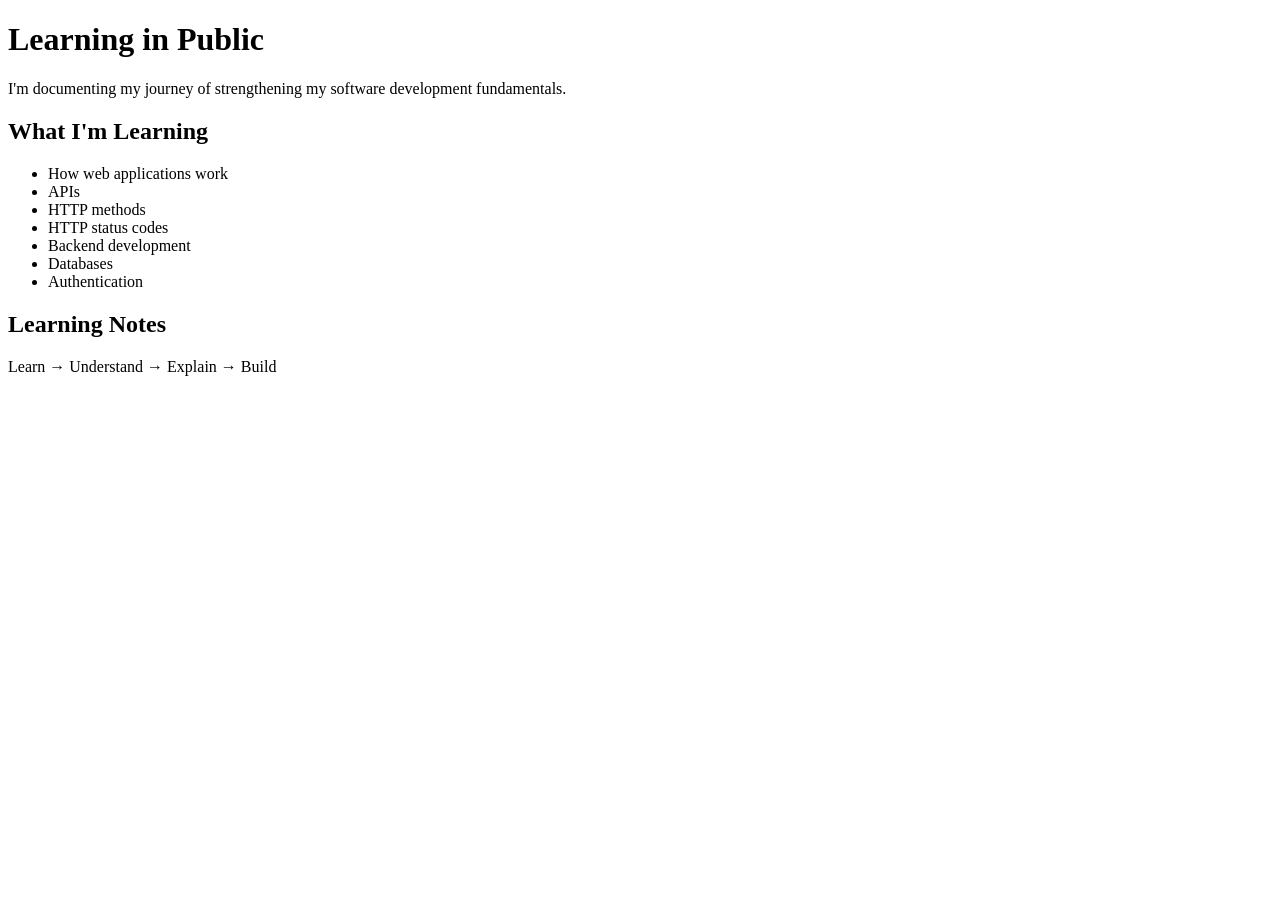
==== index.html @ 5336a933 "Create index.html Create initial homepage" ====
<!DOCTYPE html>

<html>
<head>
    <title>Learning in Public</title>
</head>

<body>

    <h1>Learning in Public</h1>

    <p>
        I'm documenting my journey of strengthening my
        software development fundamentals.
    </p>

    <h2>What I'm Learning</h2>

    <ul>
        <li>How web applications work</li>
        <li>APIs</li>
        <li>HTTP methods</li>
        <li>HTTP status codes</li>
        <li>Backend development</li>
        <li>Databases</li>
        <li>Authentication</li>
    </ul>

    <h2>Learning Notes</h2>

    <p>
        Learn → Understand → Explain → Build
    </p>

</body>
</html>
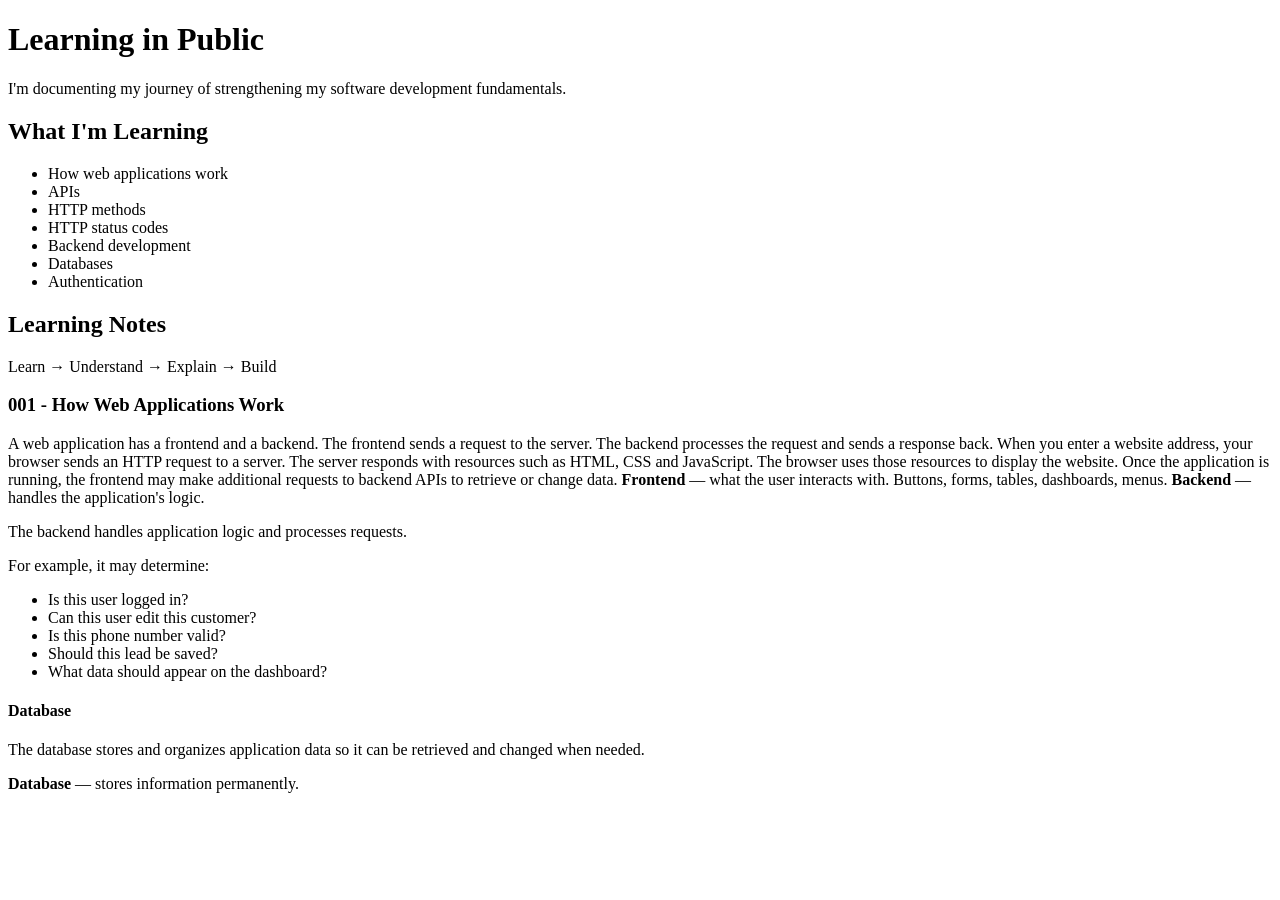
==== commit 9f4372c4: "Update index.html Add first web application learning note" ====
--- a/index.html
+++ b/index.html
@@ -32,5 +32,45 @@
         Learn → Understand → Explain → Build
     </p>
 
-</body>
-</html>
+    <h3>001 - How Web Applications Work</h3>
+
+    <p>
+        A web application has a frontend and a backend.
+        The frontend sends a request to the server.
+        The backend processes the request and sends a response back.
+
+        When you enter a website address, your browser sends an HTTP request to a server. The server responds with resources such as HTML, CSS and JavaScript. The browser uses those resources to display the website. Once the application is running, the frontend may make additional requests to backend APIs to retrieve or change data.
+
+        <b>Frontend</b> — what the user interacts with.
+
+        Buttons, forms, tables, dashboards, menus.
+                
+        <b>Backend</b> — handles the application's logic.
+        
+        
+        <p>
+            The backend handles application logic and processes requests.
+        </p>
+        
+        <p>For example, it may determine:</p>
+        
+        <ul>
+            <li>Is this user logged in?</li>
+            <li>Can this user edit this customer?</li>
+            <li>Is this phone number valid?</li>
+            <li>Should this lead be saved?</li>
+            <li>What data should appear on the dashboard?</li>
+        </ul>
+        
+        <h4>Database</h4>
+        
+        <p>
+            The database stores and organizes application data so it can
+            be retrieved and changed when needed.
+        </p>
+        
+        <b>Database</b> — stores information permanently.
+    </p>
+    
+    </body>
+    </html>
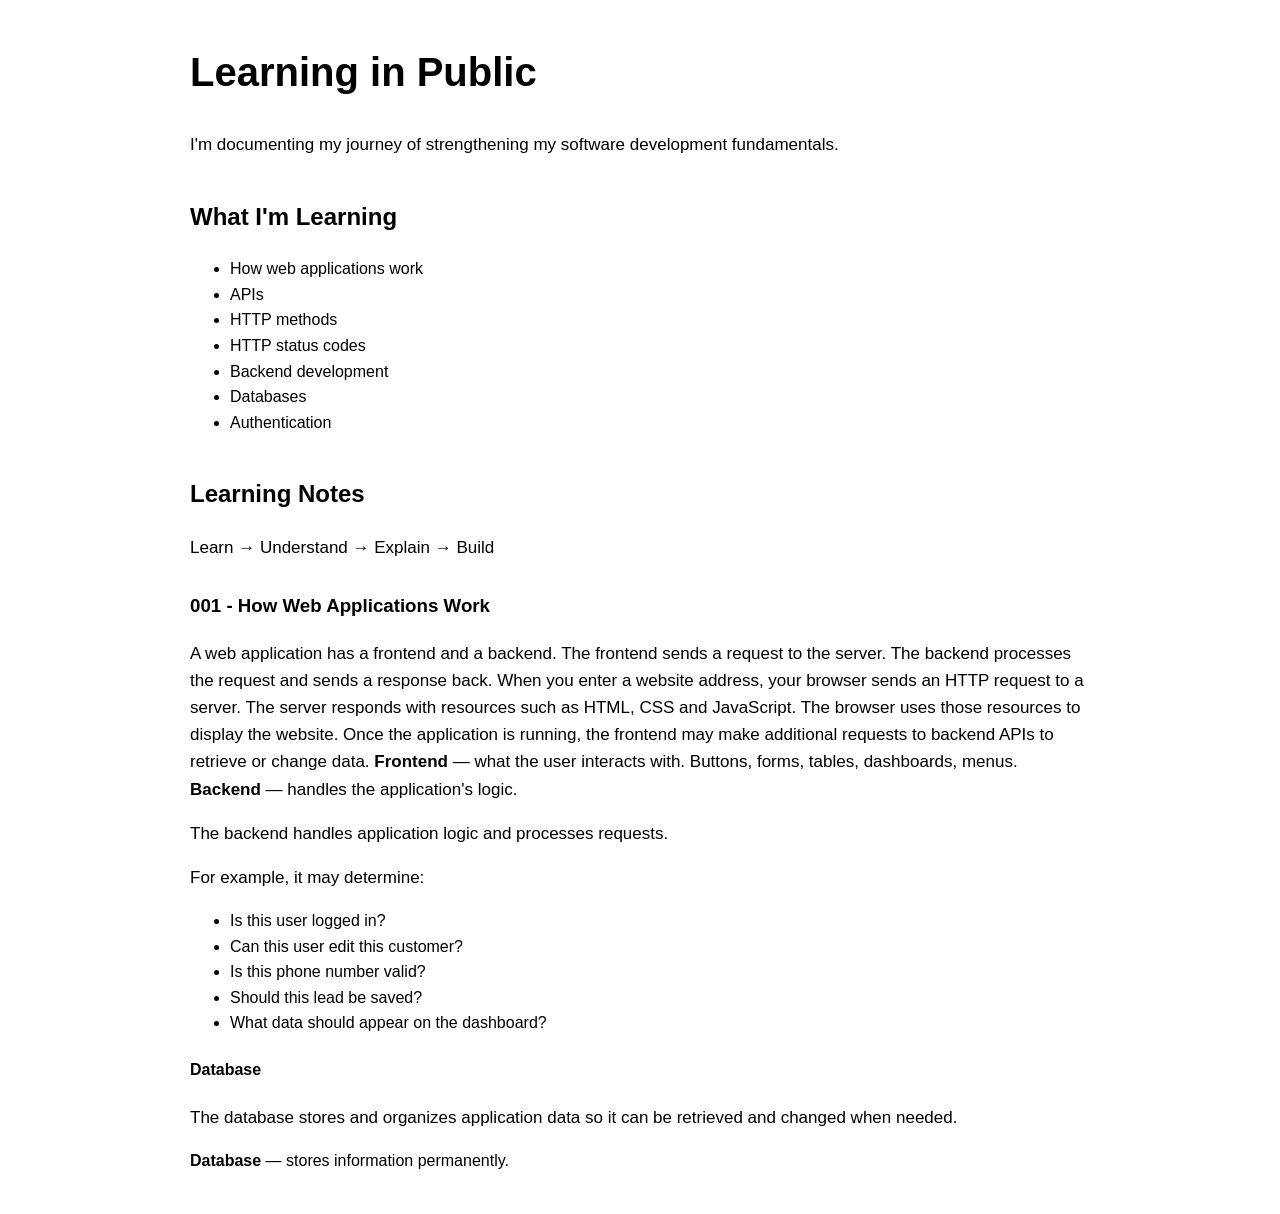
==== commit 97fa8257: "Update index.html Connect stylesheet to homepage" ====
--- a/index.html
+++ b/index.html
@@ -3,6 +3,8 @@
 <html>
 <head>
     <title>Learning in Public</title>
+     <link rel="stylesheet" href="style.css">
+</head>
 </head>
 
 <body>
--- a/style.css
+++ b/style.css
@@ -0,0 +1,23 @@
+body {
+    font-family: Arial, sans-serif;
+    max-width: 900px;
+    margin: 40px auto;
+    padding: 0 20px;
+    line-height: 1.6;
+}
+
+h1 {
+    font-size: 40px;
+}
+
+h2 {
+    margin-top: 40px;
+}
+
+h3 {
+    margin-top: 30px;
+}
+
+p {
+    font-size: 17px;
+}
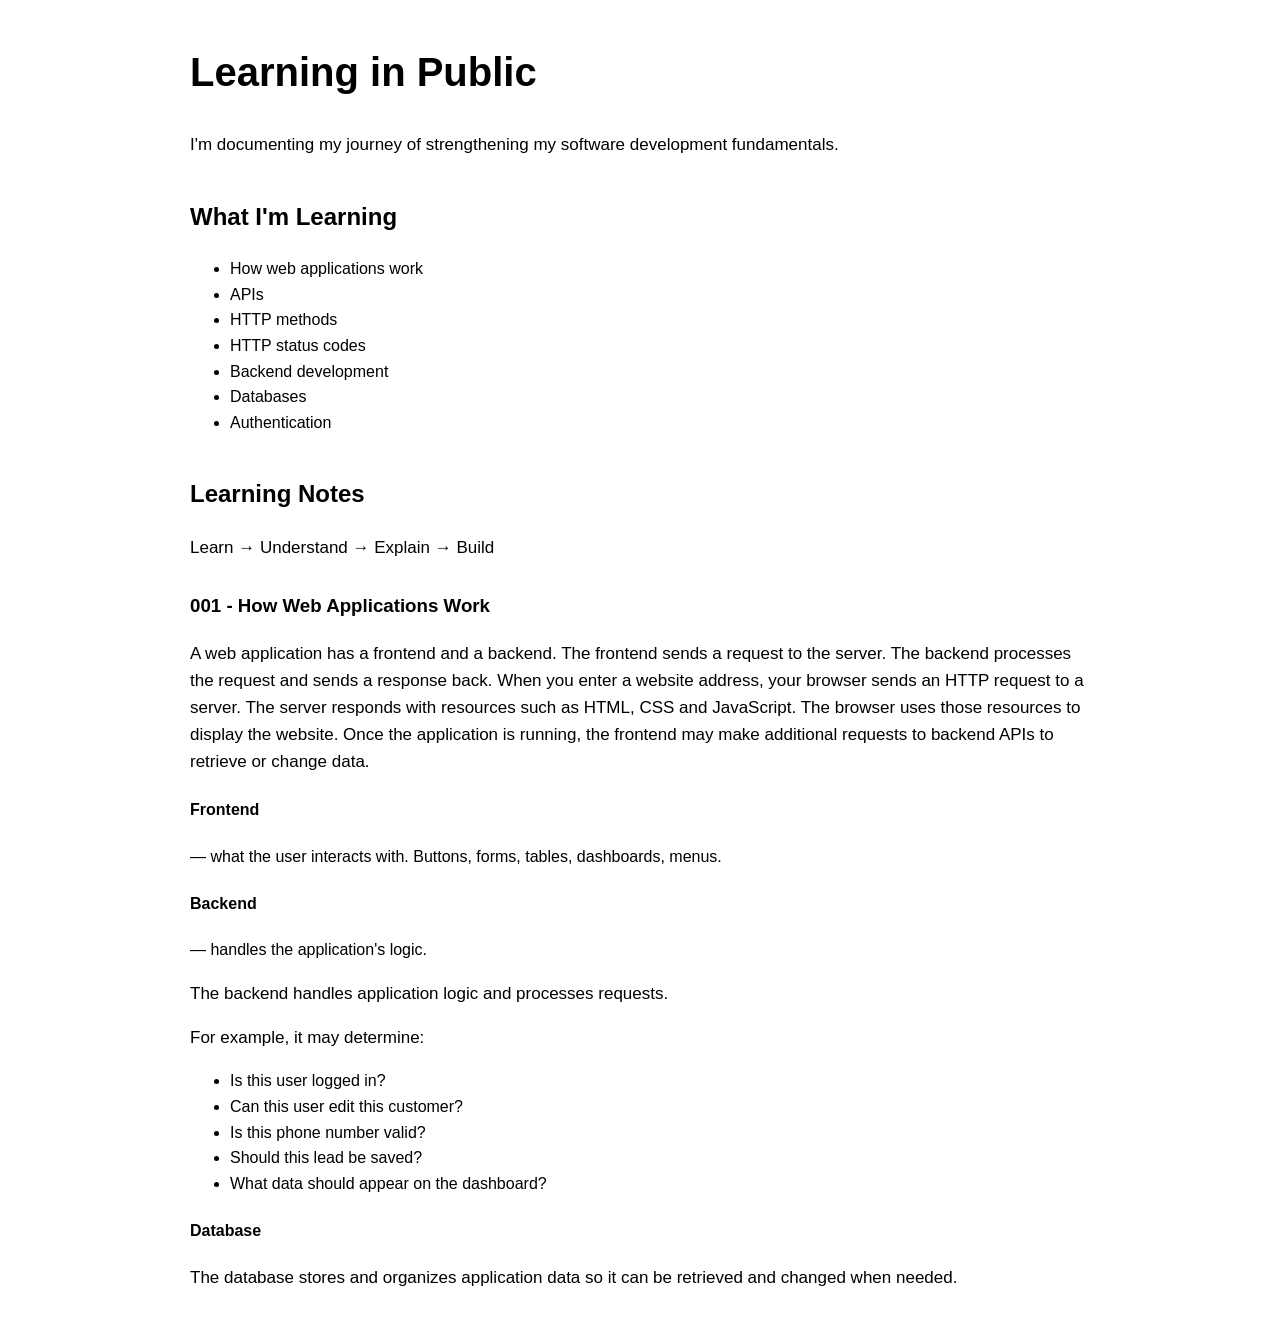
==== commit 2e37bdd7: "Update index.html structuring text" ====
--- a/index.html
+++ b/index.html
@@ -43,11 +43,11 @@
 
         When you enter a website address, your browser sends an HTTP request to a server. The server responds with resources such as HTML, CSS and JavaScript. The browser uses those resources to display the website. Once the application is running, the frontend may make additional requests to backend APIs to retrieve or change data.
 
-        <b>Frontend</b> — what the user interacts with.
+        <h4>Frontend</h4> — what the user interacts with.
 
         Buttons, forms, tables, dashboards, menus.
                 
-        <b>Backend</b> — handles the application's logic.
+        <h4>Backend</h4> — handles the application's logic.
         
         
         <p>
@@ -71,7 +71,7 @@
             be retrieved and changed when needed.
         </p>
         
-        <b>Database</b> — stores information permanently.
+
     </p>
     
     </body>
